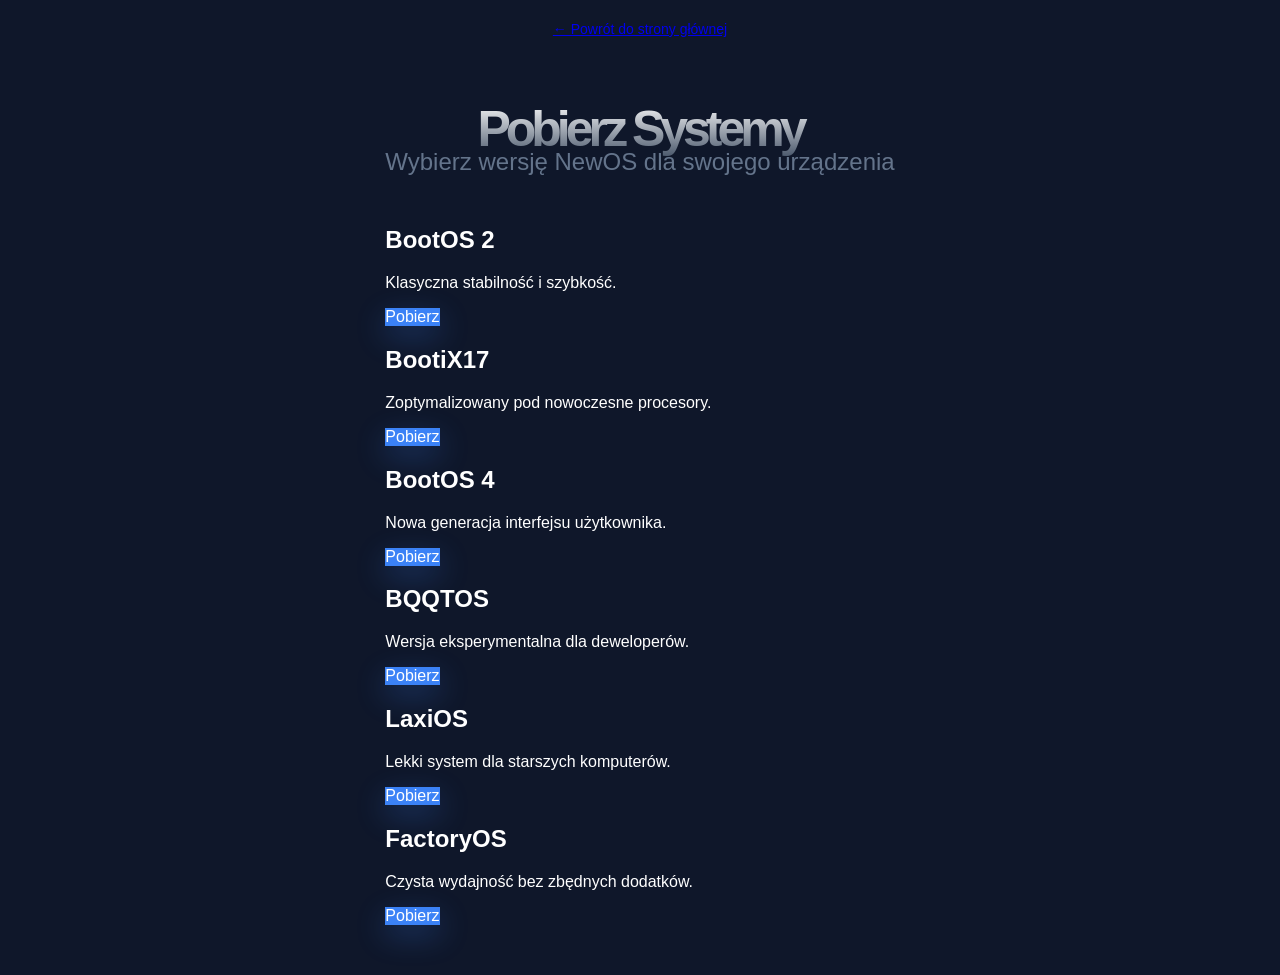
==== pobierz.html @ fe8d773b "Add pobierz.html for NewOS download page" ====
<!DOCTYPE html>
<html lang="pl">
<head>
    <meta charset="UTF-8">
    <meta name="viewport" content="width=device-width, initial-scale=1.0">
    <title>NewOS - Pobierz Systemy</title>
    <link rel="stylesheet" href="style.css">
</head>
<body>

    <nav style="position: absolute; top: 20px; width: 100%; text-align: center;">
        <a href="index.html" class="btn btn-glass" style="font-size: 14px; padding: 10px 20px;">← Powrót do strony głównej</a>
    </nav>

    <div class="container" style="margin-top: 100px; padding-bottom: 50px;">
        <h1 class="main-title" style="font-size: 50px; text-align: center;">Pobierz Systemy</h1>
        <p class="tagline" style="text-align: center;">Wybierz wersję NewOS dla swojego urządzenia</p>

        <div class="systems-grid">
            <div class="system-card">
                <h2>BootOS 2</h2>
                <p>Klasyczna stabilność i szybkość.</p>
                <a href="#" class="btn btn-blue">Pobierz</a>
            </div>

            <div class="system-card">
                <h2>BootiX17</h2>
                <p>Zoptymalizowany pod nowoczesne procesory.</p>
                <a href="#" class="btn btn-blue">Pobierz</a>
            </div>

            <div class="system-card">
                <h2>BootOS 4</h2>
                <p>Nowa generacja interfejsu użytkownika.</p>
                <a href="#" class="btn btn-blue">Pobierz</a>
            </div>

            <div class="system-card">
                <h2>BQQTOS</h2>
                <p>Wersja eksperymentalna dla deweloperów.</p>
                <a href="#" class="btn btn-blue">Pobierz</a>
            </div>

            <div class="system-card">
                <h2>LaxiOS</h2>
                <p>Lekki system dla starszych komputerów.</p>
                <a href="#" class="btn btn-blue">Pobierz</a>
            </div>

            <div class="system-card">
                <h2>FactoryOS</h2>
                <p>Czysta wydajność bez zbędnych dodatków.</p>
                <a href="#" class="btn btn-blue">Pobierz</a>
            </div>
        </div>
    </div>

</body>
</html>
---- style.css ----
body {
    margin: 0;
    padding: 0;
    display: flex;
    flex-direction: column;
    justify-content: center; /* Centrowanie napisu w pionie */
    align-items: center;
    min-height: 100vh;
    background-color: #0f172a;
    font-family: 'Segoe UI', sans-serif;
    color: white;
    overflow: hidden; /* Zapobiega przewijaniu na głównej */
}

/* ZAKŁADKI NA GÓRZE */
.top-nav {
    position: absolute;
    top: 0;
    width: 100%;
    display: flex;
    justify-content: space-between;
    align-items: center;
    padding: 20px 50px;
    box-sizing: border-box;
    background: rgba(15, 23, 42, 0.8);
    backdrop-filter: blur(10px);
    border-bottom: 1px solid rgba(255, 255, 255, 0.05);
}

.logo {
    font-size: 24px;
    font-weight: 800;
    background: linear-gradient(to right, #3b82f6, #60a5fa);
    -webkit-background-clip: text;
    -webkit-text-fill-color: transparent;
}

.nav-links {
    display: flex;
    align-items: center;
    gap: 25px;
}

.nav-links a {
    color: #94a3b8;
    text-decoration: none;
    font-size: 14px;
    font-weight: 500;
    transition: 0.3s;
}

.nav-links a:hover {
    color: white;
}

.nav-btn-disabled {
    background: #1e293b;
    color: #475569;
    border: 1px solid #334155;
    padding: 8px 15px;
    border-radius: 8px;
    font-size: 13px;
    cursor: not-allowed;
}

/* ŚRODEK STRONY */
.hero-section {
    text-align: center;
}

.main-title {
    font-size: 120px; /* Wielki napis */
    margin: 0;
    font-weight: 900;
    letter-spacing: -5px;
    background: linear-gradient(to bottom, #ffffff, #475569);
    -webkit-background-clip: text;
    -webkit-text-fill-color: transparent;
}

.tagline {
    color: #64748b;
    font-size: 1.5rem;
    margin-top: -10px;
    margin-bottom: 50px;
}

/* GŁÓWNY PRZYCISK */
.main-cta {
    font-size: 20px !important;
    padding: 18px 45px !important;
    border-radius: 50px !important; /* Bardziej zaokrąglony */
    text-transform: uppercase;
    letter-spacing: 1px;
}

.btn-blue {
    background-color: #3b82f6;
    color: white;
    text-decoration: none;
    display: inline-block;
    transition: all 0.3s ease;
    box-shadow: 0 10px 30px rgba(59, 130, 246, 0.3);
}

.btn-blue:hover {
    transform: translateY(-5px);
    box-shadow: 0 15px 40px rgba(59, 130, 246, 0.5);
    background-color: #2563eb;
}
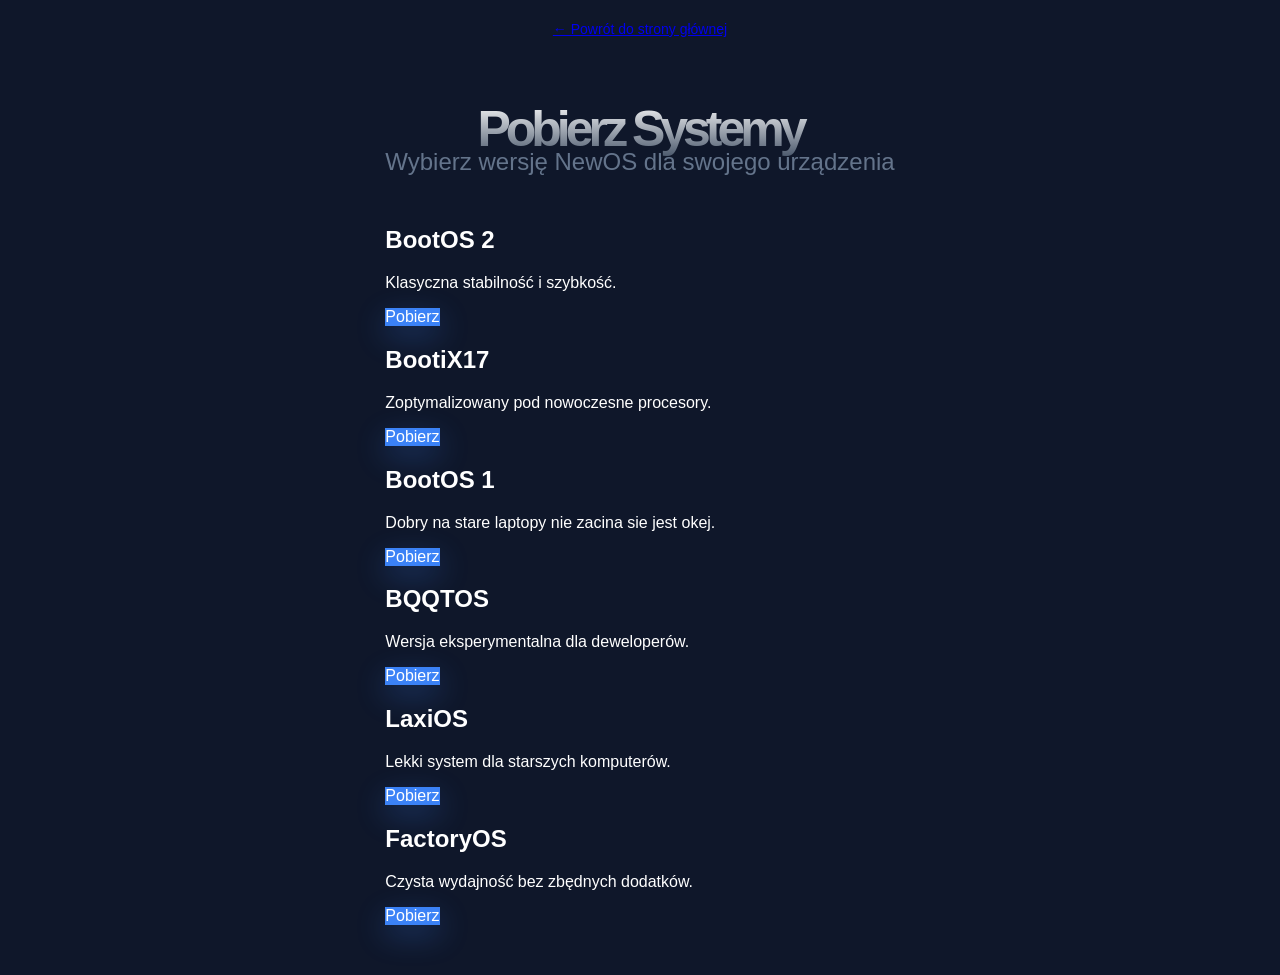
==== commit 011f671d: "Update BootOS version and description in pobierz.html" ====
--- a/pobierz.html
+++ b/pobierz.html
@@ -30,8 +30,8 @@
             </div>
 
             <div class="system-card">
-                <h2>BootOS 4</h2>
-                <p>Nowa generacja interfejsu użytkownika.</p>
+                <h2>BootOS 1</h2>
+                <p>Dobry na stare laptopy nie zacina sie jest okej.</p>
                 <a href="#" class="btn btn-blue">Pobierz</a>
             </div>
 
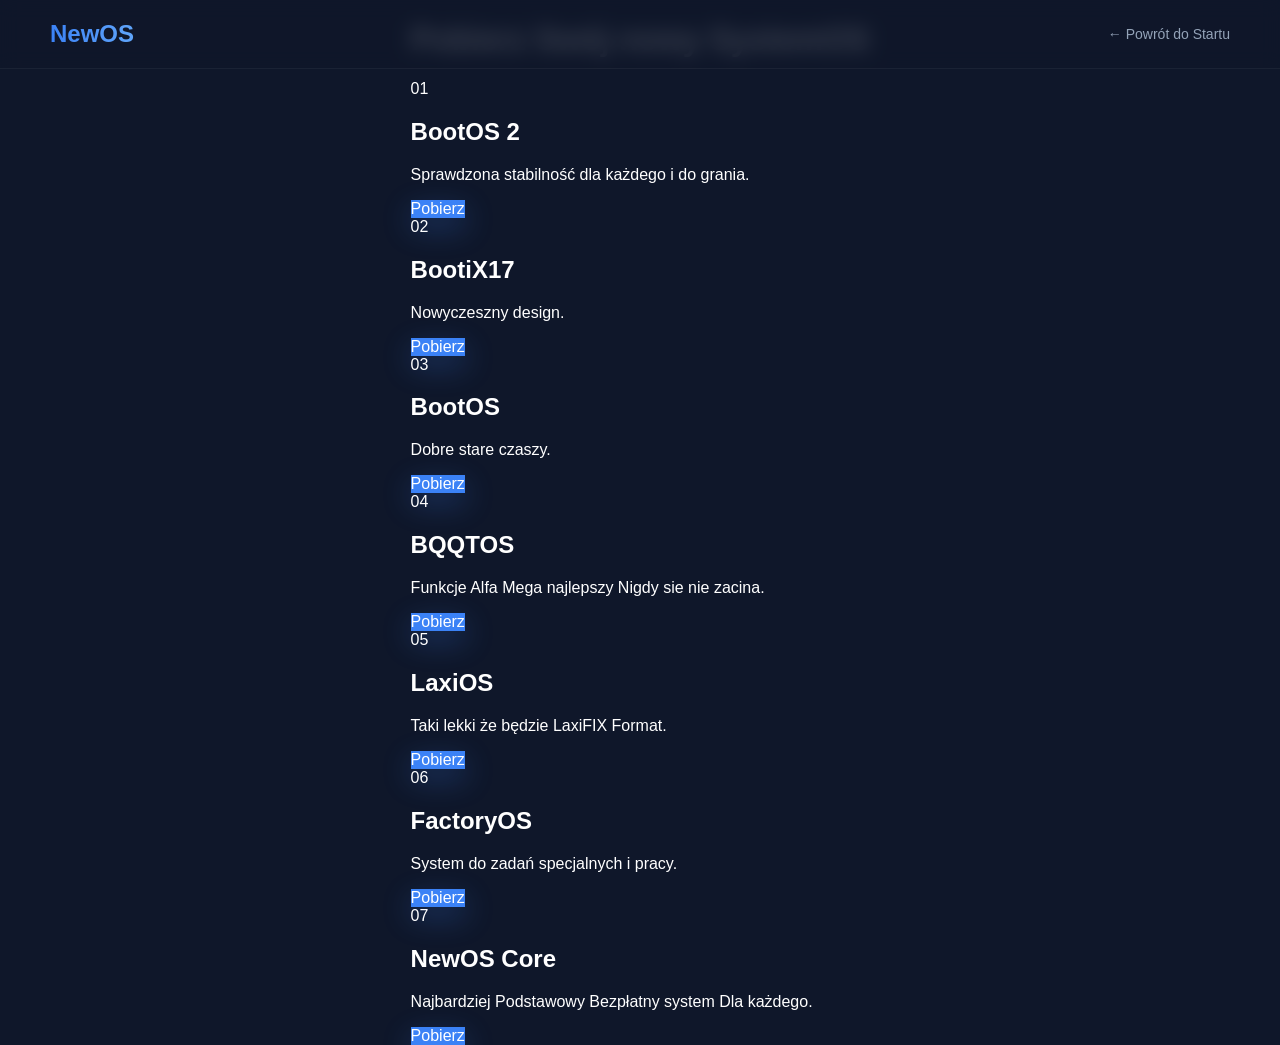
==== commit a0ba7ee2: "Refactor HTML structure and update content" ====
--- a/pobierz.html
+++ b/pobierz.html
@@ -6,50 +6,65 @@
     <title>NewOS - Pobierz Systemy</title>
     <link rel="stylesheet" href="style.css">
 </head>
-<body>
+<body class="subpage-body">
 
-    <nav style="position: absolute; top: 20px; width: 100%; text-align: center;">
-        <a href="index.html" class="btn btn-glass" style="font-size: 14px; padding: 10px 20px;">← Powrót do strony głównej</a>
+    <nav class="top-nav">
+        <div class="logo">NewOS</div>
+        <div class="nav-links">
+            <a href="index.html">← Powrót do Startu</a>
+        </div>
     </nav>
 
-    <div class="container" style="margin-top: 100px; padding-bottom: 50px;">
-        <h1 class="main-title" style="font-size: 50px; text-align: center;">Pobierz Systemy</h1>
-        <p class="tagline" style="text-align: center;">Wybierz wersję NewOS dla swojego urządzenia</p>
-
+    <div class="container">
+        <h1 class="page-title">Pobierz Swój nowy SystemOS</h1>
+        
         <div class="systems-grid">
             <div class="system-card">
+                <span class="system-number">01</span>
                 <h2>BootOS 2</h2>
-                <p>Klasyczna stabilność i szybkość.</p>
+                <p>Sprawdzona stabilność dla każdego i do grania.</p>
                 <a href="#" class="btn btn-blue">Pobierz</a>
             </div>
 
             <div class="system-card">
+                <span class="system-number">02</span>
                 <h2>BootiX17</h2>
-                <p>Zoptymalizowany pod nowoczesne procesory.</p>
+                <p>Nowyczeszny design.</p>
                 <a href="#" class="btn btn-blue">Pobierz</a>
             </div>
 
             <div class="system-card">
-                <h2>BootOS 1</h2>
-                <p>Dobry na stare laptopy nie zacina sie jest okej.</p>
+                <span class="system-number">03</span>
+                <h2>BootOS</h2>
+                <p>Dobre stare czaszy.</p>
                 <a href="#" class="btn btn-blue">Pobierz</a>
             </div>
 
             <div class="system-card">
+                <span class="system-number">04</span>
                 <h2>BQQTOS</h2>
-                <p>Wersja eksperymentalna dla deweloperów.</p>
+                <p>Funkcje Alfa Mega najlepszy Nigdy sie nie zacina.</p>
                 <a href="#" class="btn btn-blue">Pobierz</a>
             </div>
 
             <div class="system-card">
+                <span class="system-number">05</span>
                 <h2>LaxiOS</h2>
-                <p>Lekki system dla starszych komputerów.</p>
+                <p>Taki lekki że będzie LaxiFIX Format.</p>
+                <a href="#" class="btn btn-blue">Pobierz</a>
+            </div>
+
+            <div class="system-card special-card">
+                <span class="system-number">06</span>
+                <h2>FactoryOS</h2>
+                <p>System do zadań specjalnych i pracy.</p>
                 <a href="#" class="btn btn-blue">Pobierz</a>
             </div>
 
             <div class="system-card">
-                <h2>FactoryOS</h2>
-                <p>Czysta wydajność bez zbędnych dodatków.</p>
+                <span class="system-number">07</span>
+                <h2>NewOS Core</h2>
+                <p>Najbardziej Podstawowy Bezpłatny system Dla każdego.</p>
                 <a href="#" class="btn btn-blue">Pobierz</a>
             </div>
         </div>
